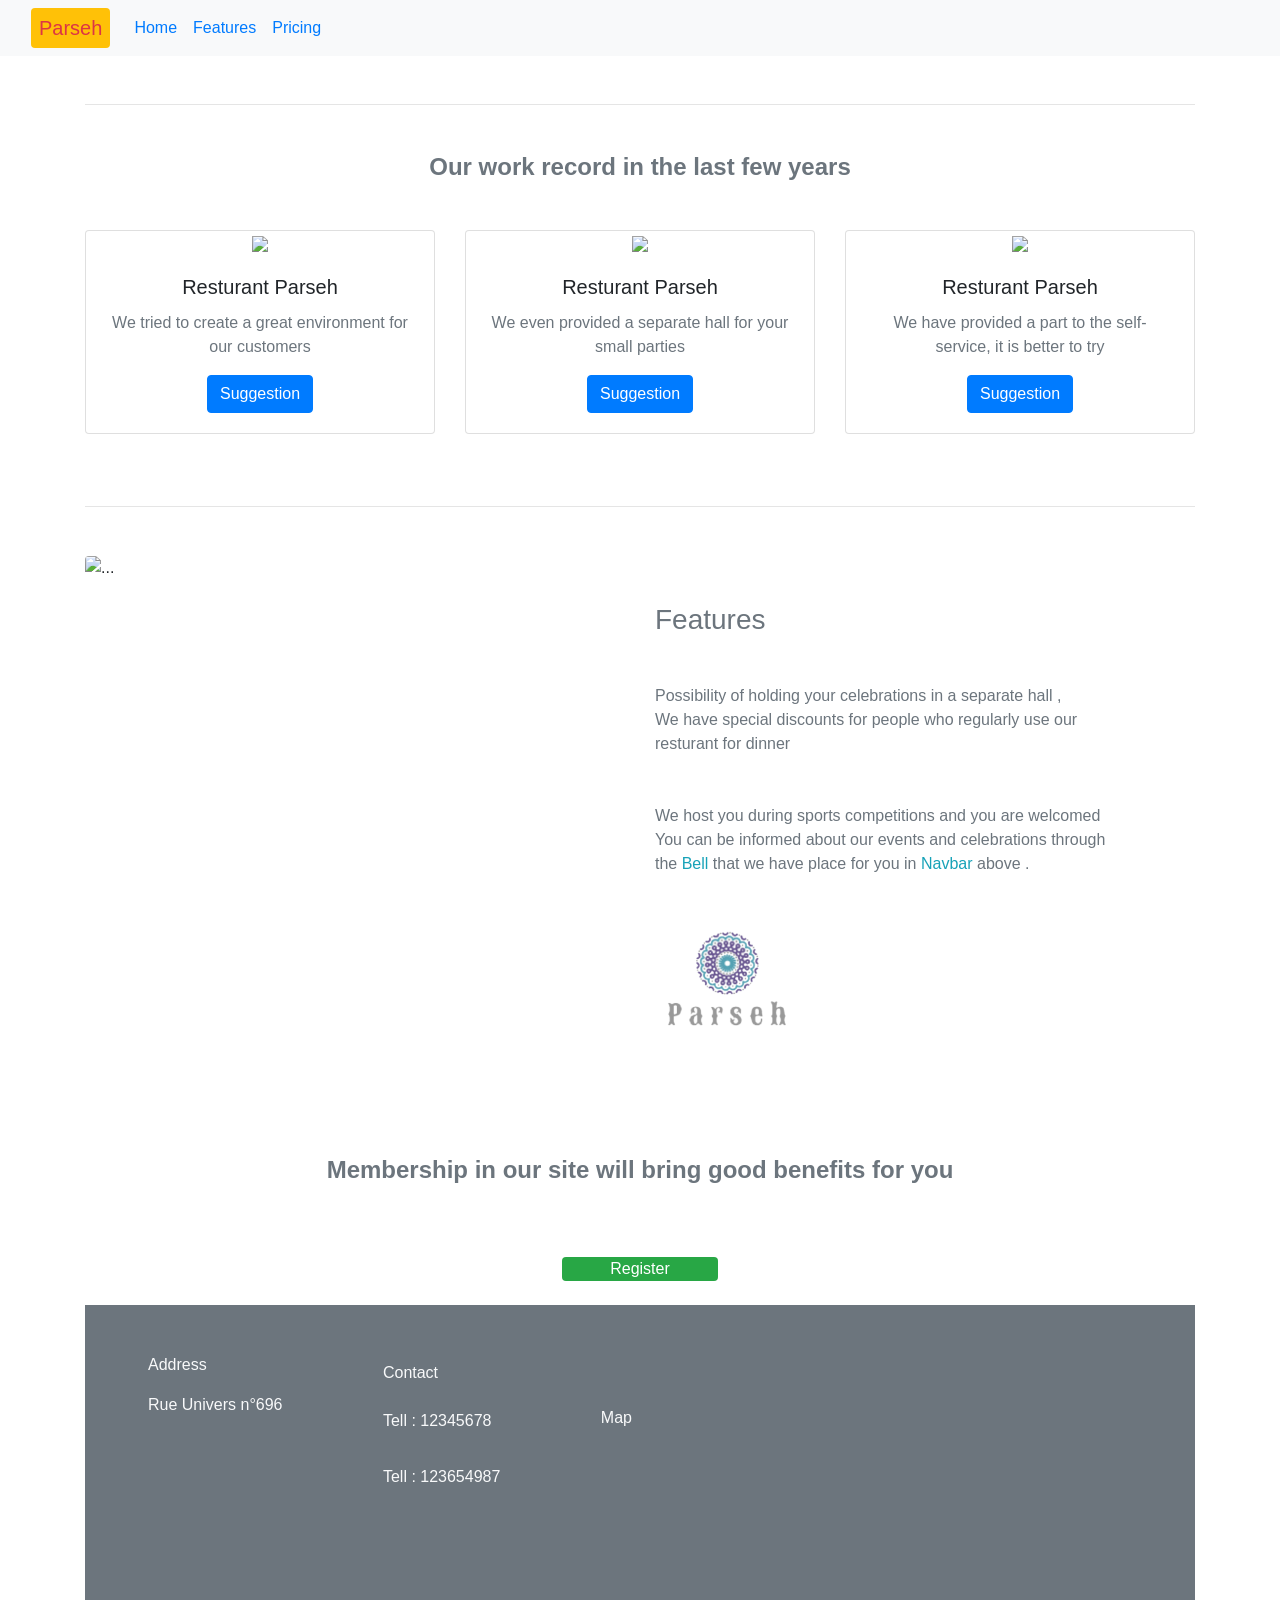
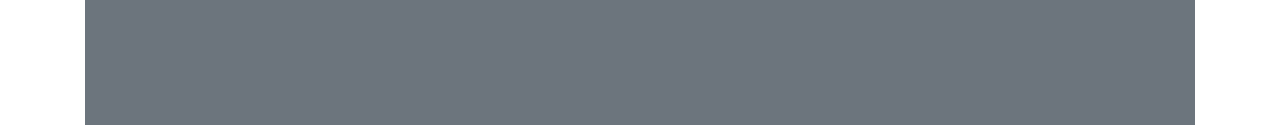
==== HTML/About.html @ a360a49e "Branch footer: created footer and Content" ====
<!doctype html>
<html lang="en">
  <head>
    <title>About</title>
    <!-- Required meta tags -->
    <meta charset="utf-8">
    <meta name="viewport" content="width=device-width, initial-scale=1, shrink-to-fit=no">

    <!-- Bootstrap CSS -->
    <link rel="stylesheet" href="https://stackpath.bootstrapcdn.com/bootstrap/4.3.1/css/bootstrap.min.css" integrity="sha384-ggOyR0iXCbMQv3Xipma34MD+dH/1fQ784/j6cY/iJTQUOhcWr7x9JvoRxT2MZw1T" crossorigin="anonymous">
  </head>
  <body>
      
    <!-- Nav Menu -->
    <nav class="navbar navbar-expand-lg navbar-warning bg-light">
        <div class="container-fluid">
          <a class="navbar-brand bg-warning px-2 rounded text-danger" href="index.html">Parseh</a>
          <button class="navbar-toggler" type="button" data-bs-toggle="collapse" data-bs-target="#navbarNavAltMarkup" aria-controls="navbarNavAltMarkup" aria-expanded="false" aria-label="Toggle navigation">
            <span class="navbar-toggler-icon"></span>
          </button>
          <div class="collapse navbar-collapse" id="navbarNavAltMarkup">
            <div class="navbar-nav">
              <a class="nav-link active" aria-current="page" href="index.html">Home</a>
              <a class="nav-link" href="#features">Features</a>
              <a class="nav-link" href="#">Pricing</a>
            </div>
          </div>
        </div>
      </nav>
 
 
  
    <!--Main layout-->
    <main class="mt-5">
      <div class="container">
        
        <!--Section: Content-->
  
        <hr class="my-5" />
  
        <!--Section: Content-->
        <section class="text-center">
          <h4 class="mb-5 text-muted"><strong>Our work record in the last few years</strong></h4>
  
          <div class="row">
            <div class="col-lg-4 col-md-12 mb-4">
              <div class="card">
                <div class="bg-image hover-overlay ripple" data-mdb-ripple-color="light">
                  <img src="https://images.unsplash.com/photo-1484659619207-9165d119dafe?crop=entropy&cs=tinysrgb&fm=jpg&ixlib=rb-1.2.1&q=80&raw_url=true&ixid=MnwxMjA3fDB8MHxwaG90by1wYWdlfHx8fGVufDB8fHx8&auto=format&fit=crop&w=1170" class="img-fluid" />
                  <a href="#!">
                    <div class="mask" style="background-color: rgba(251, 251, 251, 0.15);"></div>
                  </a>
                </div>
                <div class="card-body">
                  <h5 class="card-title">Resturant Parseh</h5>
                  <p class="card-text text-muted">
                    We tried to create a great environment for our customers
                  </p>
                  <a href="#!" class="btn btn-primary">Suggestion</a>
                </div>
              </div>
            </div>
  
            <div class="col-lg-4 col-md-6 mb-4">
              <div class="card">
                <div class="bg-image hover-overlay ripple" data-mdb-ripple-color="light">
                  <img src="https://images.unsplash.com/photo-1517248135467-4c7edcad34c4?ixlib=rb-1.2.1&raw_url=true&q=80&fm=jpg&crop=entropy&cs=tinysrgb&ixid=MnwxMjA3fDB8MHxwaG90by1wYWdlfHx8fGVufDB8fHx8&auto=format&fit=crop&w=1170" class="img-fluid" />
                  <a href="#!">
                    <div class="mask" style="background-color: rgba(251, 251, 251, 0.15);"></div>
                  </a>
                </div>
                <div class="card-body">
                  <h5 class="card-title">Resturant Parseh</h5>
                  <p class="card-text text-muted">
                    We even provided a separate hall for your small parties
                  </p>
                  <a href="#!" class="btn btn-primary">Suggestion</a>
                </div>
              </div>
            </div>
  
            <div class="col-lg-4 col-md-6 mb-4">
              <div class="card">
                <div class="bg-image hover-overlay ripple" data-mdb-ripple-color="light">
                  <img src="https://images.unsplash.com/photo-1414235077428-338989a2e8c0?ixlib=rb-1.2.1&raw_url=true&q=80&fm=jpg&crop=entropy&cs=tinysrgb&ixid=MnwxMjA3fDB8MHxwaG90by1wYWdlfHx8fGVufDB8fHx8&auto=format&fit=crop&w=1170" class="img-fluid" />
                  <a href="#!">
                    <div class="mask" style="background-color: rgba(251, 251, 251, 0.15);"></div>
                  </a>
                </div>
                <div class="card-body">
                  <h5 class="card-title">Resturant Parseh</h5>
                  <p class="card-text text-muted">
                    We have provided a part to the self-service,
                    it is better to try
                  </p>
                  <a href="#!" class="btn btn-primary">Suggestion</a>
                </div>
              </div>
            </div>
          </div>
        </section>
        <!--Section: Content-->
  
        <hr class="my-5" />
  
      <!--Section: Content-->
          
      </div>
    </main>
    <!-- section Features -->
    <div class="container  rounded" id="features">
      <div class="row">
        <div class="col-6">
          <div class="img-container">
            <img class=" w-75  rounded" src="https://images.unsplash.com/photo-1559941003-4f656f95b734?crop=entropy&cs=tinysrgb&fm=jpg&ixlib=rb-1.2.1&q=80&raw_url=true&ixid=MnwxMjA3fDB8MHxwaG90by1wYWdlfHx8fGVufDB8fHx8&auto=format&fit=crop&w=730" alt="...">
          </div>
          
        </div>
        <div class="col-6">
          <div class="text-container my-5">
            <h3 class=" text-secondary text-start ">Features</h3>
            <p class="text-start text-muted my-5">Possibility of holding your celebrations in a separate hall , <br>
            We have special discounts for people who regularly use our <br> resturant for dinner</p>
            <p class="text-muted">We host you during sports competitions and you are welcomed <br>
            You can be informed about our events and celebrations through <br>
             the <span class="text-info ">Bell</span> that we have place for you in <span class="text-info">Navbar</span> above .</p>

             <img class="w-25 " src="../logo/logo-parseh.png" alt="logo-parseh">
        </div>
      </div>

    </div>
    <!--Main layout-->
    <h4 class="mb-5 my-5 text-center text-muted "><strong>Membership in our site will bring good benefits for you</strong></h4>
    <div class="container d-flex">
       <a class="btn-success px-5 my-4 mx-auto rounded align" href="register.html">Register</a>
    </div>
  
    <!--Footer-->
    <footer class="bg-secondary text-lg-start">
      <div class="container">
            
   

<!-- Address -->
      <li class="d-inline-block p-5 text-sm-start text-light">
    <p>Address</p>
    <ul class="list-unstyled ">
      <li>
        <p>Rue Univers n°696</p>
      </li>
      <li>
        <p> &nbsp;</p>
      </li>
      <li>
        <p> &nbsp;</p>
      </li>
      <li>
        <p>&nbsp;</p>
      </li>
      <li>
        <p>&nbsp;</p>
      </li>
      <li>
        <p>&nbsp;</p>
      </li>
      <li>
        <p>&nbsp;</p>
      </li>
    </ul> 
  </li>
<!-- Contacts -->
  <li class="d-inline-block p-5 text-sm-start text-light">
    <p>Contact</p>
    <ul class="list-unstyled">
      <li class="py-2">
        <p>Tell : 12345678</p>
      </li>
      <li class="py-2">
        <p>Tell : 123654987</p>
      </li>
      <li>
        <p>&nbsp;</p>
      </li>
      <li>
        <p>&nbsp;</p>
      </li>
      <li>
        <p>&nbsp;</p>
      </li>
      <li>
        <p>&nbsp;</p>
      </li>
    </ul>
  </li>
<!-- Map -->

  <li class="d-inline-block p-5 text-light text-start">
    <p>Map</p>
    <ul class="list-unstyled">
      <li class="py-1 d-inline-block p-1 text-light">
        
          <!--Google map-->
      <div id="map-container-google-3" class="z-depth-1-half map-container-3 d-inline-block">
      <iframe  src="https://www.google.com/maps/embed?pb=!1m18!1m12!1m3!1d20157.532935539723!2d4.367939099999999!3d50.8368758!2m3!1f0!2f0!3f0!3m2!1i1024!2i768!4f13.1!4m3!3e6!4m0!4m0!5e0!3m2!1snl!2sbe!4v1652882375316!5m2!1snl!2sbe" max-width="400" height="200" style="border:0;" allowfullscreen="" loading="lazy" referrerpolicy="no-referrer-when-downgrade"></iframe>
      </div>
      
    </li>
    </ul>
  </div>
   

  
     
</footer>
  <!--Footer-->
 
      

  <!-- Optional JavaScript -->
    <!-- jQuery first, then Popper.js, then Bootstrap JS -->
  <script src="https://code.jquery.com/jquery-3.3.1.slim.min.js" integrity="sha384-q8i/X+965DzO0rT7abK41JStQIAqVgRVzpbzo5smXKp4YfRvH+8abtTE1Pi6jizo" crossorigin="anonymous"></script>
  <script src="https://cdnjs.cloudflare.com/ajax/libs/popper.js/1.14.7/umd/popper.min.js" integrity="sha384-UO2eT0CpHqdSJQ6hJty5KVphtPhzWj9WO1clHTMGa3JDZwrnQq4sF86dIHNDz0W1" crossorigin="anonymous"></script>
  <script src="https://stackpath.bootstrapcdn.com/bootstrap/4.3.1/js/bootstrap.min.js" integrity="sha384-JjSmVgyd0p3pXB1rRibZUAYoIIy6OrQ6VrjIEaFf/nJGzIxFDsf4x0xIM+B07jRM" crossorigin="anonymous"></script>
</body>
</html>
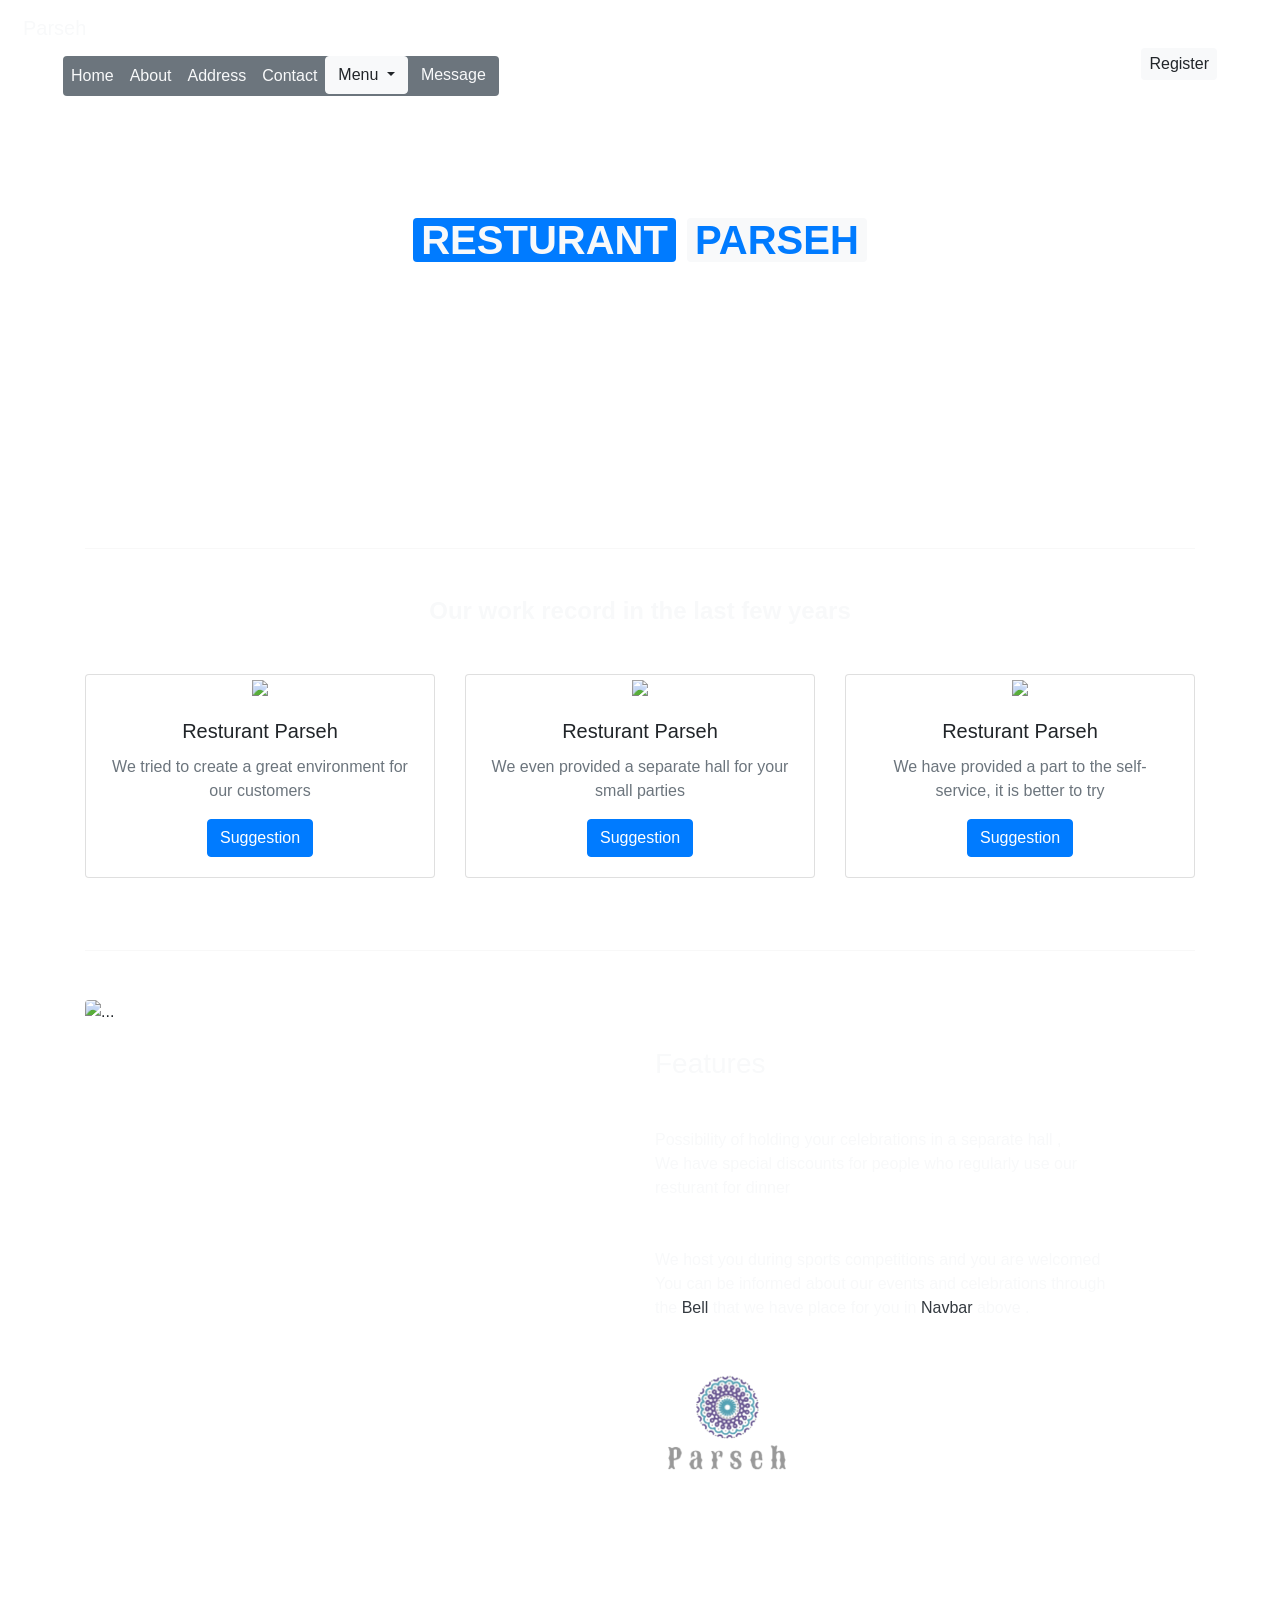
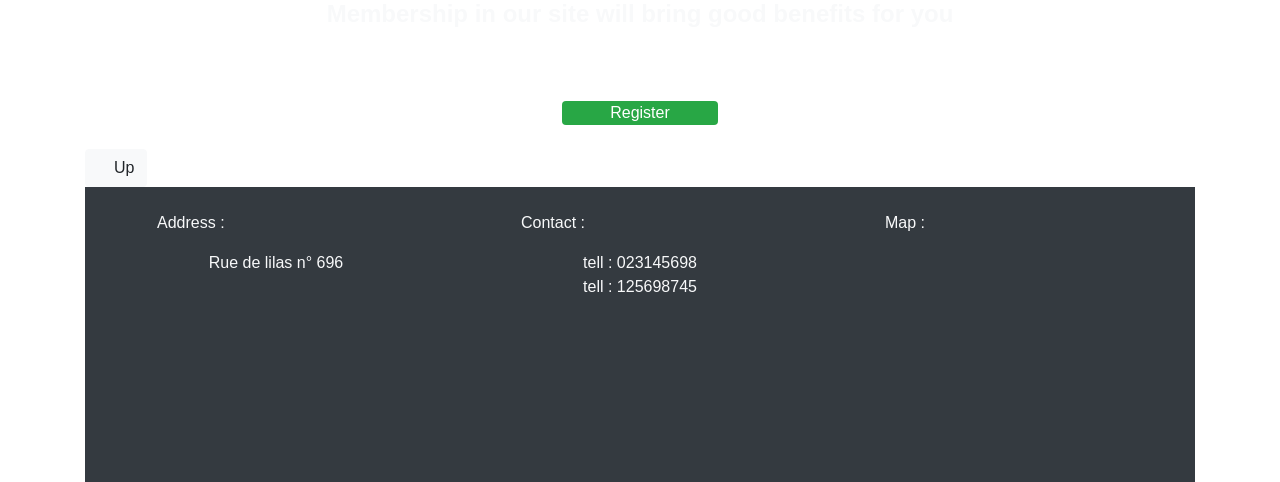
==== commit 326570e4: "i modified all file" ====
--- a/HTML/About.html
+++ b/HTML/About.html
@@ -5,29 +5,97 @@
     <!-- Required meta tags -->
     <meta charset="utf-8">
     <meta name="viewport" content="width=device-width, initial-scale=1, shrink-to-fit=no">
-
+    <!-- Bootstrap CDN -->
+    <link href="https://cdn.jsdelivr.net/npm/bootstrap@5.0.2/dist/css/bootstrap.min.css" rel="stylesheet" integrity="sha384-EVSTQN3/azprG1Anm3QDgpJLIm9Nao0Yz1ztcQTwFspd3yD65VohhpuuCOmLASjC" crossorigin="anonymous">
+<script src="https://cdn.jsdelivr.net/npm/bootstrap@5.0.2/dist/js/bootstrap.bundle.min.js" integrity="sha384-MrcW6ZMFYlzcLA8Nl+NtUVF0sA7MsXsP1UyJoMp4YLEuNSfAP+JcXn/tWtIaxVXM" crossorigin="anonymous"></script>
     <!-- Bootstrap CSS -->
     <link rel="stylesheet" href="https://stackpath.bootstrapcdn.com/bootstrap/4.3.1/css/bootstrap.min.css" integrity="sha384-ggOyR0iXCbMQv3Xipma34MD+dH/1fQ784/j6cY/iJTQUOhcWr7x9JvoRxT2MZw1T" crossorigin="anonymous">
+    <!-- Css -->
+    <link rel="stylesheet" href="../CSS/style.css">
   </head>
-  <body>
+<body>
+   <!--         NavBar       -->
+  <nav class=" navbar-expand-lg navbar-light " id="up">
+    <div class="container-fluid ">
+      <a class="navbar-brand m-2 text-light" href="#">Parseh</a>
+      <button class="navbar-toggler border-light" type="button" data-bs-toggle="collapse" data-bs-target="#navbarSupportedContent" aria-controls="navbarSupportedContent" aria-expanded="false" aria-label="Toggle navigation">
+        <span class="navbar-toggler-icon"></span>
+      </button>
+      <a href="../HTML/register.html" class="btn-light px-2 py-1 rounded float-right m-5">Register</a>
+
+      <div class="collapse navbar-collapse " id="navbarSupportedContent">
+        
+        <ul class="navbar-nav me-auto mb-2 mb-lg-0 mx-5 bg-secondary rounded">
+          <li class="nav-item">
+            <a class="nav-link active text-light" aria-current="page" href="../HTML/index.html">Home</a>
+          </li>
+          <li class="nav-item">
+            <a class="nav-link text-light" href="About.html" target="">About</a>
+          </li>
+          <li class="nav-item">
+            <a class="nav-link text-light" href="#footer" tabindex="-1" aria-disabled="true">Address</a>
+          </li>
+          <li class="nav-item">
+            <a class="nav-link text-light" href="#footer" tabindex="-1" aria-disabled="true">Contact</a>
+          </li>
+         
+            <div class="dropdown">
+              <button class="btn btn-light dropdown-toggle" type="button" id="dropdownMenuButton1" data-bs-toggle="dropdown" aria-expanded="false">
+                Menu
+              </button>
+              <ul class="dropdown-menu" aria-labelledby="dropdownMenuButton1 ">
+                <li class=""><a class="dropdown-item " href="Appetizer.html" target="">Appetizers</a></li>
+                <li class=""><a class="dropdown-item " href="Barbecue.html">Barbecue</a></li>
+                <li class=""><a class="dropdown-item " href="Desserts.html" target="">Desserts</a></li>
+                <li class=""><a class="dropdown-item " href="seafood.html" target="">Seafood</a></li>
+              </ul>
+            </div>
+
+          </li>
+          <li class="nav-item">
+            <button type="button" class="btn text-light" data-bs-toggle="modal" data-bs-target="#exampleModal" data-bs-whatever="@mdo">Message</button>
+
+            <div class="modal fade" id="exampleModal" tabindex="-1" aria-labelledby="exampleModalLabel" aria-hidden="true">
+              <div class="modal-dialog">
+                <div class="modal-content">
+                  <div class="modal-header">
+                    <h5 class="modal-title" id="exampleModalLabel">New message</h5>
+                    <button type="button" class="btn-close" data-bs-dismiss="modal" aria-label="Close"></button>
+                  </div>
+                  <div class="modal-body">
+                    <form>
+                      <div class="mb-3">
+                        <label for="recipient-name" class="col-form-label">Name:</label>
+                        <input type="text" class="form-control" id="recipient-name">
+                      </div>
+                      <div class="mb-3">
+                        <label for="recipient-name" class="col-form-label">Email:</label>
+                        <input type="text" class="form-control" id="recipient-name">
+                      </div>
+                      <div class="mb-3">
+                        <label for="message-text" class="col-form-label">Message:</label>
+                        <textarea class="form-control" id="message-text"></textarea>
+                      </div>
+                    </form>
+                  </div>
+                  <div class="modal-footer">
+                    <button type="button" class="btn btn-secondary" data-bs-dismiss="modal">Close</button>
+                    <button type="button" class="btn btn-primary">Send message</button>
+                  </div>
+                </div>
+              </div>
+            </div>
+          </li>
+
+        </ul>
       
-    <!-- Nav Menu -->
-    <nav class="navbar navbar-expand-lg navbar-warning bg-light">
-        <div class="container-fluid">
-          <a class="navbar-brand bg-warning px-2 rounded text-danger" href="index.html">Parseh</a>
-          <button class="navbar-toggler" type="button" data-bs-toggle="collapse" data-bs-target="#navbarNavAltMarkup" aria-controls="navbarNavAltMarkup" aria-expanded="false" aria-label="Toggle navigation">
-            <span class="navbar-toggler-icon"></span>
-          </button>
-          <div class="collapse navbar-collapse" id="navbarNavAltMarkup">
-            <div class="navbar-nav">
-              <a class="nav-link active" aria-current="page" href="index.html">Home</a>
-              <a class="nav-link" href="#features">Features</a>
-              <a class="nav-link" href="#">Pricing</a>
-            </div>
-          </div>
-        </div>
-      </nav>
- 
+      </div>
+      <div class=" py-4 ">
+        <h1 class="text-center text-light shadow-effects text-uppercase fs-1 fw-bolder py-5 my-5 "><span class="bg-primary px-2 rounded"><strong>Resturant</strong></span> <span class="bg-light px-2 rounded text-primary">Parseh</span> </h1>
+      </div>
+    </div>
+  </nav>
+
  
   
     <!--Main layout-->
@@ -40,13 +108,13 @@
   
         <!--Section: Content-->
         <section class="text-center">
-          <h4 class="mb-5 text-muted"><strong>Our work record in the last few years</strong></h4>
+          <h4 class="mb-5 text-light"><strong>Our work record in the last few years</strong></h4>
   
           <div class="row">
             <div class="col-lg-4 col-md-12 mb-4">
               <div class="card">
                 <div class="bg-image hover-overlay ripple" data-mdb-ripple-color="light">
-                  <img src="https://images.unsplash.com/photo-1484659619207-9165d119dafe?crop=entropy&cs=tinysrgb&fm=jpg&ixlib=rb-1.2.1&q=80&raw_url=true&ixid=MnwxMjA3fDB8MHxwaG90by1wYWdlfHx8fGVufDB8fHx8&auto=format&fit=crop&w=1170" class="img-fluid" />
+                  <img src="https://images.unsplash.com/photo-1484659619207-9165d119dafe?crop=entropy&cs=tinysrgb&fm=jpg&ixlib=rb-1.2.1&q=80&raw_url=true&ixid=MnwxMjA3fDB8MHxwaG90by1wYWdlfHx8fGVufDB8fHx8&auto=format&fit=crop&w=1170" class="img-fluid" loading="lazy"  />
                   <a href="#!">
                     <div class="mask" style="background-color: rgba(251, 251, 251, 0.15);"></div>
                   </a>
@@ -64,7 +132,7 @@
             <div class="col-lg-4 col-md-6 mb-4">
               <div class="card">
                 <div class="bg-image hover-overlay ripple" data-mdb-ripple-color="light">
-                  <img src="https://images.unsplash.com/photo-1517248135467-4c7edcad34c4?ixlib=rb-1.2.1&raw_url=true&q=80&fm=jpg&crop=entropy&cs=tinysrgb&ixid=MnwxMjA3fDB8MHxwaG90by1wYWdlfHx8fGVufDB8fHx8&auto=format&fit=crop&w=1170" class="img-fluid" />
+                  <img src="https://images.unsplash.com/photo-1517248135467-4c7edcad34c4?ixlib=rb-1.2.1&raw_url=true&q=80&fm=jpg&crop=entropy&cs=tinysrgb&ixid=MnwxMjA3fDB8MHxwaG90by1wYWdlfHx8fGVufDB8fHx8&auto=format&fit=crop&w=1170" class="img-fluid" loading="lazy"  />
                   <a href="#!">
                     <div class="mask" style="background-color: rgba(251, 251, 251, 0.15);"></div>
                   </a>
@@ -82,7 +150,7 @@
             <div class="col-lg-4 col-md-6 mb-4">
               <div class="card">
                 <div class="bg-image hover-overlay ripple" data-mdb-ripple-color="light">
-                  <img src="https://images.unsplash.com/photo-1414235077428-338989a2e8c0?ixlib=rb-1.2.1&raw_url=true&q=80&fm=jpg&crop=entropy&cs=tinysrgb&ixid=MnwxMjA3fDB8MHxwaG90by1wYWdlfHx8fGVufDB8fHx8&auto=format&fit=crop&w=1170" class="img-fluid" />
+                  <img src="https://images.unsplash.com/photo-1414235077428-338989a2e8c0?ixlib=rb-1.2.1&raw_url=true&q=80&fm=jpg&crop=entropy&cs=tinysrgb&ixid=MnwxMjA3fDB8MHxwaG90by1wYWdlfHx8fGVufDB8fHx8&auto=format&fit=crop&w=1170" class="img-fluid" loading="lazy"  />
                   <a href="#!">
                     <div class="mask" style="background-color: rgba(251, 251, 251, 0.15);"></div>
                   </a>
@@ -112,108 +180,72 @@
       <div class="row">
         <div class="col-6">
           <div class="img-container">
-            <img class=" w-75  rounded" src="https://images.unsplash.com/photo-1559941003-4f656f95b734?crop=entropy&cs=tinysrgb&fm=jpg&ixlib=rb-1.2.1&q=80&raw_url=true&ixid=MnwxMjA3fDB8MHxwaG90by1wYWdlfHx8fGVufDB8fHx8&auto=format&fit=crop&w=730" alt="...">
+            <img class=" w-75  rounded" src="https://images.unsplash.com/photo-1559941003-4f656f95b734?crop=entropy&cs=tinysrgb&fm=jpg&ixlib=rb-1.2.1&q=80&raw_url=true&ixid=MnwxMjA3fDB8MHxwaG90by1wYWdlfHx8fGVufDB8fHx8&auto=format&fit=crop&w=730" alt="..." loading="lazy" >
           </div>
           
         </div>
         <div class="col-6">
           <div class="text-container my-5">
-            <h3 class=" text-secondary text-start ">Features</h3>
-            <p class="text-start text-muted my-5">Possibility of holding your celebrations in a separate hall , <br>
+            <h3 class=" text-light text-start ">Features</h3>
+            <p class="text-start text-light my-5">Possibility of holding your celebrations in a separate hall , <br>
             We have special discounts for people who regularly use our <br> resturant for dinner</p>
-            <p class="text-muted">We host you during sports competitions and you are welcomed <br>
+            <p class="text-light">We host you during sports competitions and you are welcomed <br>
             You can be informed about our events and celebrations through <br>
-             the <span class="text-info ">Bell</span> that we have place for you in <span class="text-info">Navbar</span> above .</p>
-
-             <img class="w-25 " src="../logo/logo-parseh.png" alt="logo-parseh">
+             the <span class="text-dark ">Bell</span> that we have place for you in <span class="text-dark">Navbar</span> above .</p>
+
+             <img class="w-25" src="../logo/logo-parseh.png" alt="logo-parseh">
         </div>
       </div>
 
     </div>
     <!--Main layout-->
-    <h4 class="mb-5 my-5 text-center text-muted "><strong>Membership in our site will bring good benefits for you</strong></h4>
+    <h4 class="mb-5 my-5 text-center text-light  "><strong>Membership in our site will bring good benefits for you</strong></h4>
     <div class="container d-flex">
        <a class="btn-success px-5 my-4 mx-auto rounded align" href="register.html">Register</a>
     </div>
   
     <!--Footer-->
-    <footer class="bg-secondary text-lg-start">
-      <div class="container">
-            
+
+    <a href="#up" class="btn btn-light"><img style="width: 18px;" class="mx-2" src="https://img.icons8.com/external-kmg-design-flat-kmg-design/344/external-up-arrow-kmg-design-flat-kmg-design.png" alt="">Up</a>
+  
+  <!--      Footer     -->
+  <footer class="bg-dark text-center text-lg-start p-4" id="footer">
    
-
-<!-- Address -->
-      <li class="d-inline-block p-5 text-sm-start text-light">
-    <p>Address</p>
-    <ul class="list-unstyled ">
-      <li>
-        <p>Rue Univers n°696</p>
-      </li>
-      <li>
-        <p> &nbsp;</p>
-      </li>
-      <li>
-        <p> &nbsp;</p>
-      </li>
-      <li>
-        <p>&nbsp;</p>
-      </li>
-      <li>
-        <p>&nbsp;</p>
-      </li>
-      <li>
-        <p>&nbsp;</p>
-      </li>
-      <li>
-        <p>&nbsp;</p>
-      </li>
-    </ul> 
-  </li>
-<!-- Contacts -->
-  <li class="d-inline-block p-5 text-sm-start text-light">
-    <p>Contact</p>
-    <ul class="list-unstyled">
-      <li class="py-2">
-        <p>Tell : 12345678</p>
-      </li>
-      <li class="py-2">
-        <p>Tell : 123654987</p>
-      </li>
-      <li>
-        <p>&nbsp;</p>
-      </li>
-      <li>
-        <p>&nbsp;</p>
-      </li>
-      <li>
-        <p>&nbsp;</p>
-      </li>
-      <li>
-        <p>&nbsp;</p>
-      </li>
-    </ul>
-  </li>
-<!-- Map -->
-
-  <li class="d-inline-block p-5 text-light text-start">
-    <p>Map</p>
-    <ul class="list-unstyled">
-      <li class="py-1 d-inline-block p-1 text-light">
-        
-          <!--Google map-->
-      <div id="map-container-google-3" class="z-depth-1-half map-container-3 d-inline-block">
-      <iframe  src="https://www.google.com/maps/embed?pb=!1m18!1m12!1m3!1d20157.532935539723!2d4.367939099999999!3d50.8368758!2m3!1f0!2f0!3f0!3m2!1i1024!2i768!4f13.1!4m3!3e6!4m0!4m0!5e0!3m2!1snl!2sbe!4v1652882375316!5m2!1snl!2sbe" max-width="400" height="200" style="border:0;" allowfullscreen="" loading="lazy" referrerpolicy="no-referrer-when-downgrade"></iframe>
-      </div>
+      <!-- Map -->
+      <div class="row">
+        <div class="col-sm-12 col-md-6 col-lg-4">
+            <div class="container-address ">
+              <p class="text-light text-start mx-5">Address :</p>
+              <ul class="text-light list-unstyled">
+                <li class="">Rue de lilas n° 696</li>
+                <li></li>
+                <li></li>
+              </ul>
+            </div>
+        </div>
+        <div class="col-sm-12 col-md-6 col-lg-4">
+            <div class="container-contact ">
+              <p class="text-light text-start mx-5">Contact :</p>
+              <ul class="list-unstyled text-light">
+                <li>tell : 023145698</li>
+                <li>tell : 125698745</li>
+                <li></li>
+              </ul>
+            </div>
+        </div>
+        <div class="col-sm-12 col-md-6 col-lg-4">
+              <div class="container-map ">
+                <p class="text-light text-start mx-5">Map :</p>
+                <iframe class=""  src="https://www.google.com/maps/embed?pb=!1m18!1m12!1m3!1d20157.532935539723!2d4.367939099999999!3d50.8368758!2m3!1f0!2f0!3f0!3m2!1i1024!2i768!4f13.1!4m3!3e6!4m0!4m0!5e0!3m2!1snl!2sbe!4v1652882375316!5m2!1snl!2sbe" max-width="400" height="200" style="border:0;" allowfullscreen="" loading="lazy" referrerpolicy="no-referrer-when-downgrade"></iframe>
+              </div>
+        </div>
+      </div>
+     
       
-    </li>
-    </ul>
-  </div>
+     
    
-
-  
-     
-</footer>
-  <!--Footer-->
+  </footer>
+  <!-- End Footer -->
  
       
 
--- a/CSS/style.css
+++ b/CSS/style.css
@@ -0,0 +1,17 @@
+
+body{
+    background-image: url(https://images.unsplash.com/photo-1569982175971-d92b01cf8694?crop=entropy&cs=tinysrgb&fm=jpg&ixlib=rb-1.2.1&q=80&raw_url=true&ixid=MnwxMjA3fDB8MHxwaG90by1wYWdlfHx8fGVufDB8fHx8&auto=format&fit=crop&w=735);
+    background-repeat: no-repeat;
+    background-position: center;
+    background-size: cover;
+}
+
+.container-fluid{
+    max-width: 100%;
+    height: 500px;
+    background-image: url(https://images.unsplash.com/photo-1458314363241-486d4ad8b58a?ixlib=rb-1.2.1&raw_url=true&q=80&fm=jpg&crop=entropy&cs=tinysrgb&ixid=MnwxMjA3fDB8MHxwaG90by1wYWdlfHx8fGVufDB8fHx8&auto=format&fit=crop&w=1188);
+    background-repeat: no-repeat;
+    background-size: cover;
+    background-position: center;
+}
+
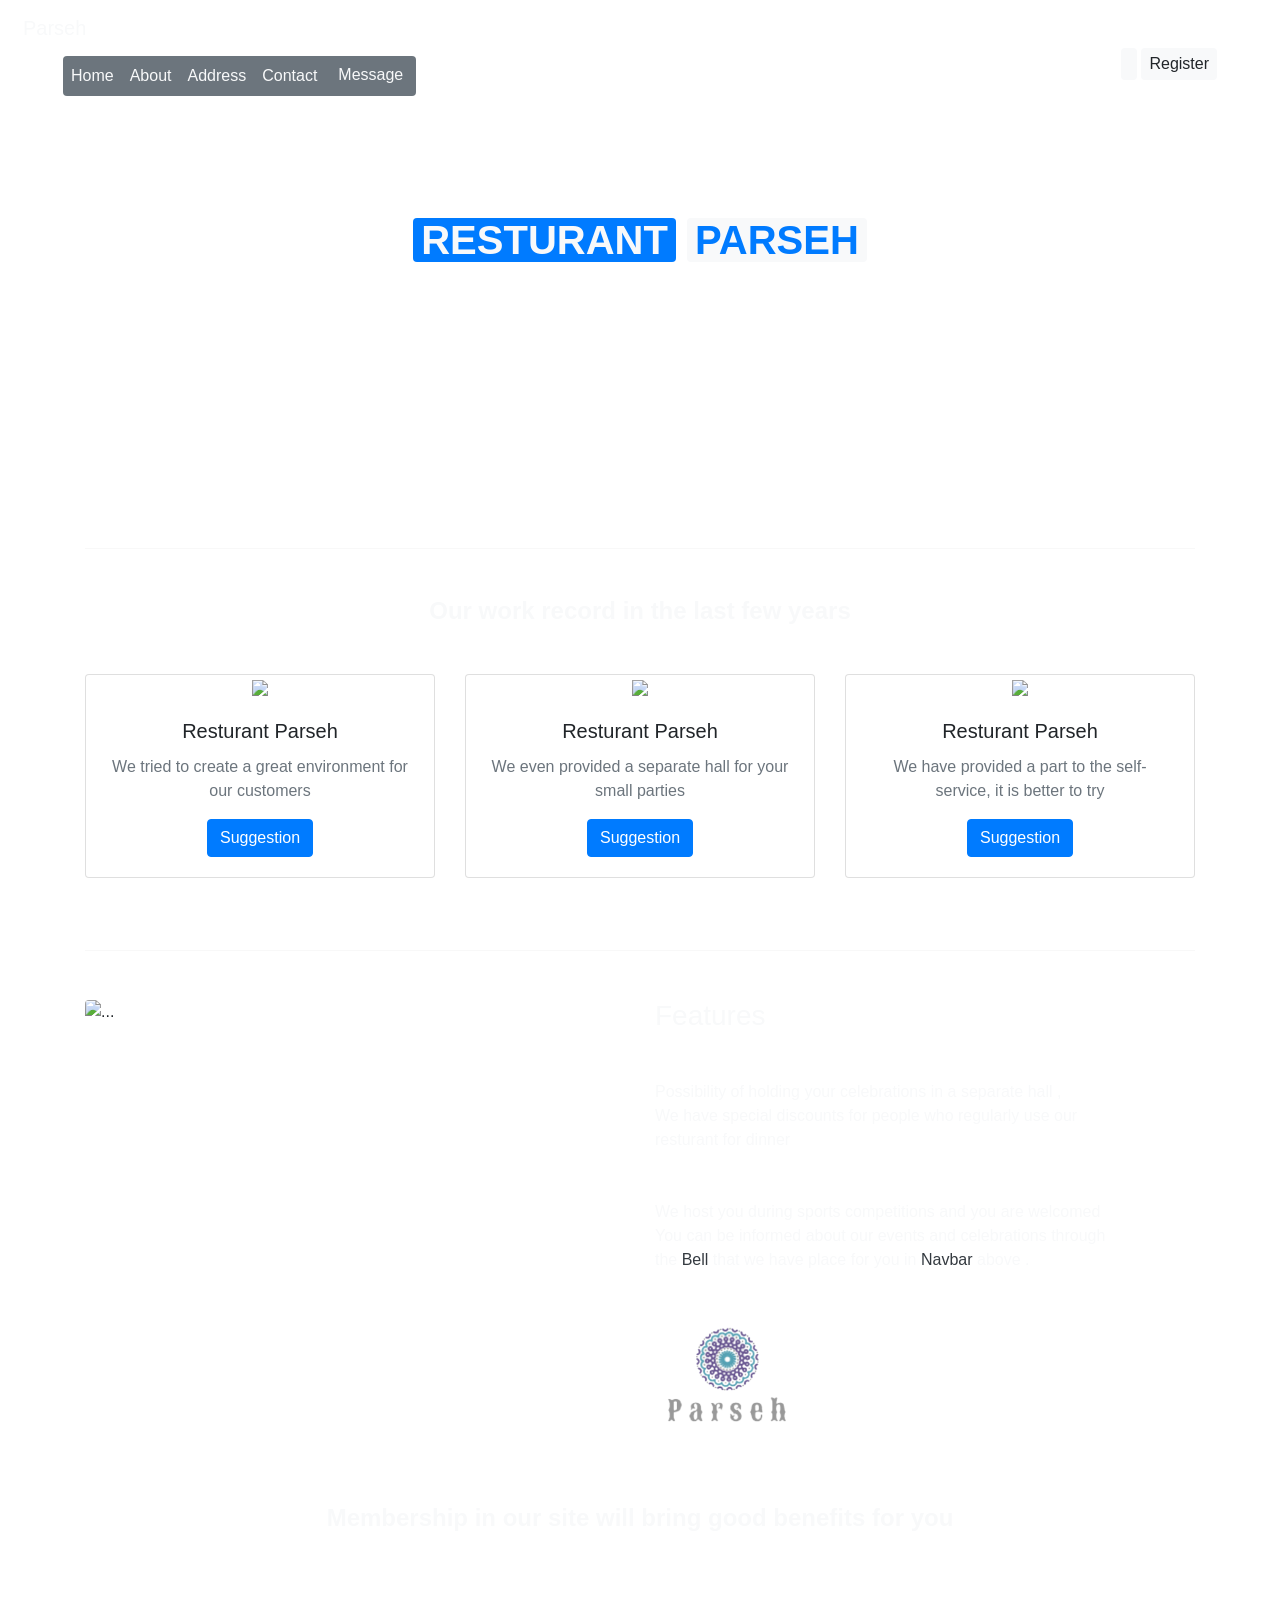
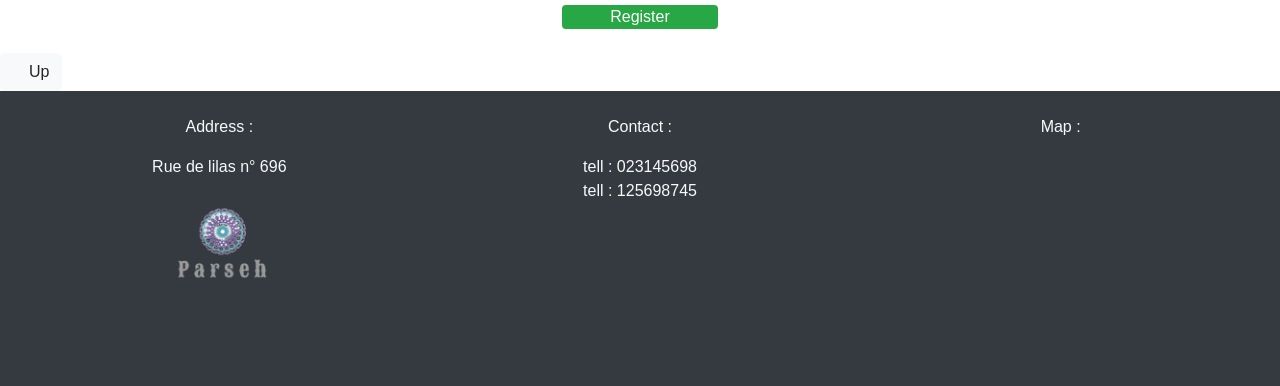
==== commit 4f1e2afa: "cart was added to all pages" ====
--- a/HTML/About.html
+++ b/HTML/About.html
@@ -21,7 +21,8 @@
       <button class="navbar-toggler border-light" type="button" data-bs-toggle="collapse" data-bs-target="#navbarSupportedContent" aria-controls="navbarSupportedContent" aria-expanded="false" aria-label="Toggle navigation">
         <span class="navbar-toggler-icon"></span>
       </button>
-      <a href="../HTML/register.html" class="btn-light px-2 py-1 rounded float-right m-5">Register</a>
+      <a href="../HTML/register.html" class="btn-light px-2 py-1 rounded float-right me-5 mt-5">Register</a> 
+      <a href="../HTML/register.html" class="btn-light px-2 py-1 rounded float-right me-1 mt-5"><img style="width:22px ;" src="https://cdn-icons-png.flaticon.com/512/4290/4290854.png" alt=""></a>
 
       <div class="collapse navbar-collapse " id="navbarSupportedContent">
         
@@ -39,7 +40,7 @@
             <a class="nav-link text-light" href="#footer" tabindex="-1" aria-disabled="true">Contact</a>
           </li>
          
-            <div class="dropdown">
+            <!-- <div class="dropdown">
               <button class="btn btn-light dropdown-toggle" type="button" id="dropdownMenuButton1" data-bs-toggle="dropdown" aria-expanded="false">
                 Menu
               </button>
@@ -49,7 +50,7 @@
                 <li class=""><a class="dropdown-item " href="Desserts.html" target="">Desserts</a></li>
                 <li class=""><a class="dropdown-item " href="seafood.html" target="">Seafood</a></li>
               </ul>
-            </div>
+            </div> -->
 
           </li>
           <li class="nav-item">
@@ -185,7 +186,6 @@
           
         </div>
         <div class="col-6">
-          <div class="text-container my-5">
             <h3 class=" text-light text-start ">Features</h3>
             <p class="text-start text-light my-5">Possibility of holding your celebrations in a separate hall , <br>
             We have special discounts for people who regularly use our <br> resturant for dinner</p>
@@ -199,60 +199,59 @@
 
     </div>
     <!--Main layout-->
-    <h4 class="mb-5 my-5 text-center text-light  "><strong>Membership in our site will bring good benefits for you</strong></h4>
-    <div class="container d-flex">
-       <a class="btn-success px-5 my-4 mx-auto rounded align" href="register.html">Register</a>
-    </div>
+        <h4 class="mb-5 my-5 text-center text-light  "><strong>Membership in our site will bring good benefits for you</strong></h4>
+        <div class="container d-flex">
+          <a class="btn-success px-5 my-4 mx-auto rounded align" href="register.html">Register</a>
+        </div>
   
     <!--Footer-->
 
     <a href="#up" class="btn btn-light"><img style="width: 18px;" class="mx-2" src="https://img.icons8.com/external-kmg-design-flat-kmg-design/344/external-up-arrow-kmg-design-flat-kmg-design.png" alt="">Up</a>
-  
-  <!--      Footer     -->
-  <footer class="bg-dark text-center text-lg-start p-4" id="footer">
-   
-      <!-- Map -->
-      <div class="row">
-        <div class="col-sm-12 col-md-6 col-lg-4">
-            <div class="container-address ">
-              <p class="text-light text-start mx-5">Address :</p>
-              <ul class="text-light list-unstyled">
-                <li class="">Rue de lilas n° 696</li>
-                <li></li>
-                <li></li>
-              </ul>
-            </div>
-        </div>
-        <div class="col-sm-12 col-md-6 col-lg-4">
-            <div class="container-contact ">
-              <p class="text-light text-start mx-5">Contact :</p>
-              <ul class="list-unstyled text-light">
-                <li>tell : 023145698</li>
-                <li>tell : 125698745</li>
-                <li></li>
-              </ul>
-            </div>
-        </div>
-        <div class="col-sm-12 col-md-6 col-lg-4">
-              <div class="container-map ">
-                <p class="text-light text-start mx-5">Map :</p>
-                <iframe class=""  src="https://www.google.com/maps/embed?pb=!1m18!1m12!1m3!1d20157.532935539723!2d4.367939099999999!3d50.8368758!2m3!1f0!2f0!3f0!3m2!1i1024!2i768!4f13.1!4m3!3e6!4m0!4m0!5e0!3m2!1snl!2sbe!4v1652882375316!5m2!1snl!2sbe" max-width="400" height="200" style="border:0;" allowfullscreen="" loading="lazy" referrerpolicy="no-referrer-when-downgrade"></iframe>
-              </div>
-        </div>
-      </div>
+
+    <!--      Footer     -->
+    
+    <footer class="bg-dark text-center  p-4" id="footer">
      
+        <!-- Map -->
+        <div class="row">
+          <div class="col-sm-12 col-md-6 col-lg-4">
+              <div class="container-address ">
+                <ul class="text-light list-unstyled">
+                  <li><p class="text-light">Address :</p></li>
+                  <li class="">Rue de lilas n° 696</li>
+                  <li><img src="../logo/logo-parseh.png" style="width: 100px;" alt=""></li>
+                </ul>
+              </div>
+          </div>
+          <div class="col-sm-12 col-md-6 col-lg-4">
+              <div class="container-contact ">
+                <ul class="list-unstyled text-light">
+                  <li><p class="text-light">Contact :</p></li>
+                  <li>tell : 023145698</li>
+                  <li>tell : 125698745</li>
+                </ul>
+              </div>
+          </div>
+          <div class="col-sm-12 col-md-6 col-lg-4">
+                <div class="container-map ">
+                  <p class="text-light">Map :</p>
+                  <iframe class=""  src="https://www.google.com/maps/embed?pb=!1m18!1m12!1m3!1d20157.532935539723!2d4.367939099999999!3d50.8368758!2m3!1f0!2f0!3f0!3m2!1i1024!2i768!4f13.1!4m3!3e6!4m0!4m0!5e0!3m2!1snl!2sbe!4v1652882375316!5m2!1snl!2sbe" max-width="400" height="200" style="border:0;" allowfullscreen="" loading="lazy" referrerpolicy="no-referrer-when-downgrade"></iframe>
+                </div>
+          </div>
+      </div>
+       
+        
+       
+     
+    </footer>
+    <!-- End Footer -->
+  
       
-     
-   
-  </footer>
-  <!-- End Footer -->
- 
-      
-
-  <!-- Optional JavaScript -->
+
+    <!-- Optional JavaScript -->
     <!-- jQuery first, then Popper.js, then Bootstrap JS -->
   <script src="https://code.jquery.com/jquery-3.3.1.slim.min.js" integrity="sha384-q8i/X+965DzO0rT7abK41JStQIAqVgRVzpbzo5smXKp4YfRvH+8abtTE1Pi6jizo" crossorigin="anonymous"></script>
   <script src="https://cdnjs.cloudflare.com/ajax/libs/popper.js/1.14.7/umd/popper.min.js" integrity="sha384-UO2eT0CpHqdSJQ6hJty5KVphtPhzWj9WO1clHTMGa3JDZwrnQq4sF86dIHNDz0W1" crossorigin="anonymous"></script>
   <script src="https://stackpath.bootstrapcdn.com/bootstrap/4.3.1/js/bootstrap.min.js" integrity="sha384-JjSmVgyd0p3pXB1rRibZUAYoIIy6OrQ6VrjIEaFf/nJGzIxFDsf4x0xIM+B07jRM" crossorigin="anonymous"></script>
-</body>
+  </body>
 </html>
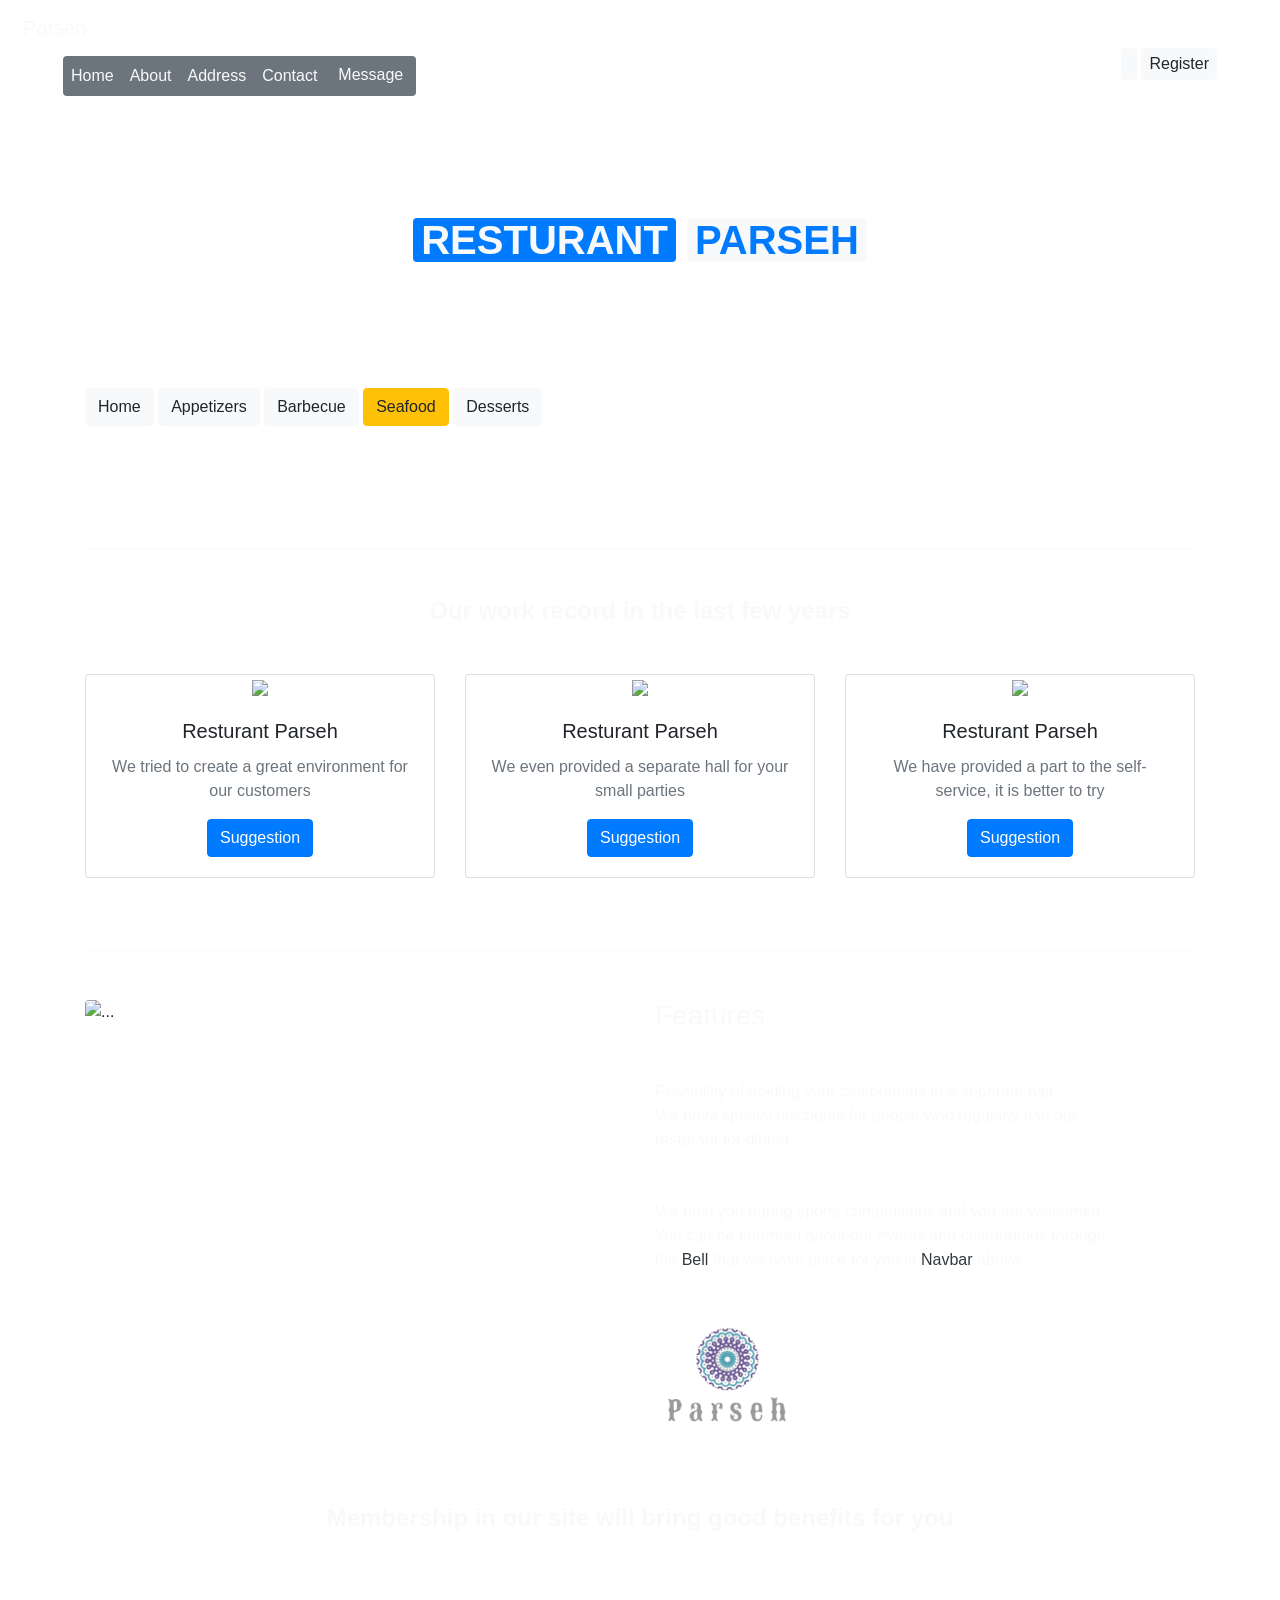
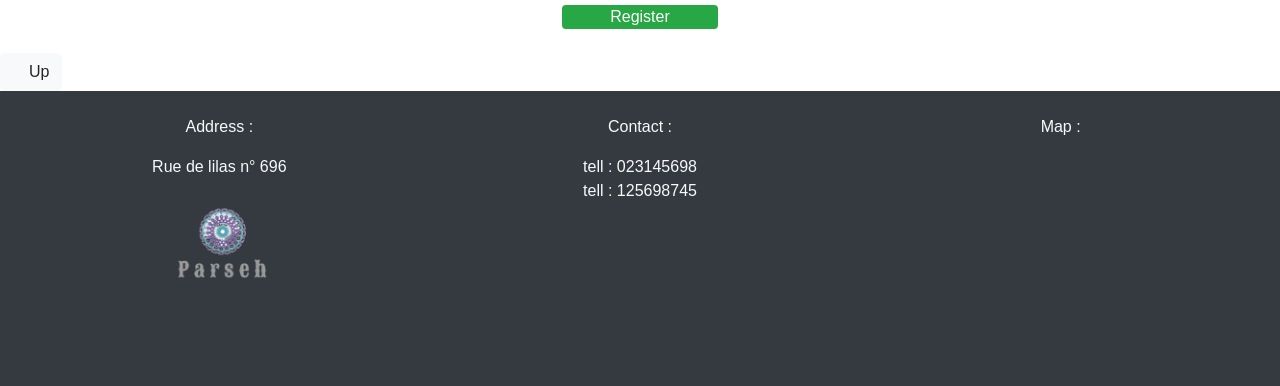
==== commit a607a91b: "created page Cart" ====
--- a/HTML/About.html
+++ b/HTML/About.html
@@ -15,87 +15,98 @@
   </head>
 <body>
    <!--         NavBar       -->
-  <nav class=" navbar-expand-lg navbar-light " id="up">
-    <div class="container-fluid ">
-      <a class="navbar-brand m-2 text-light" href="#">Parseh</a>
-      <button class="navbar-toggler border-light" type="button" data-bs-toggle="collapse" data-bs-target="#navbarSupportedContent" aria-controls="navbarSupportedContent" aria-expanded="false" aria-label="Toggle navigation">
-        <span class="navbar-toggler-icon"></span>
-      </button>
-      <a href="../HTML/register.html" class="btn-light px-2 py-1 rounded float-right me-5 mt-5">Register</a> 
-      <a href="../HTML/register.html" class="btn-light px-2 py-1 rounded float-right me-1 mt-5"><img style="width:22px ;" src="https://cdn-icons-png.flaticon.com/512/4290/4290854.png" alt=""></a>
-
-      <div class="collapse navbar-collapse " id="navbarSupportedContent">
-        
-        <ul class="navbar-nav me-auto mb-2 mb-lg-0 mx-5 bg-secondary rounded">
-          <li class="nav-item">
-            <a class="nav-link active text-light" aria-current="page" href="../HTML/index.html">Home</a>
-          </li>
-          <li class="nav-item">
-            <a class="nav-link text-light" href="About.html" target="">About</a>
-          </li>
-          <li class="nav-item">
-            <a class="nav-link text-light" href="#footer" tabindex="-1" aria-disabled="true">Address</a>
-          </li>
-          <li class="nav-item">
-            <a class="nav-link text-light" href="#footer" tabindex="-1" aria-disabled="true">Contact</a>
-          </li>
+   <nav class=" navbar-expand-lg navbar-light " style="background-image:url(https://images.unsplash.com/photo-1458314363241-486d4ad8b58a?ixlib=rb-1.2.1&raw_url=true&q=80&fm=jpg&crop=entropy&cs=tinysrgb&ixid=MnwxMjA3fDB8MHxwaG90by1wYWdlfHx8fGVufDB8fHx8&auto=format&fit=crop&w=1188) ; max-width: 100%;
+   height: 500px;
+   background-repeat: no-repeat;
+   background-size: cover;
+   background-position: center;" id="up" >
+     <div class="container-fluid ">
+       <a class="navbar-brand m-2 text-light" href="#">Parseh</a>
+       <button class="navbar-toggler border-light" type="button" data-bs-toggle="collapse" data-bs-target="#navbarSupportedContent" aria-controls="navbarSupportedContent" aria-expanded="false" aria-label="Toggle navigation">
+         <span class="navbar-toggler-icon"></span>
+       </button>
+       <a href="../HTML/register.html" class="btn-light px-2 py-1 rounded float-right me-5 mt-5">Register</a> 
+       <a href="../HTML/register.html" class="btn-light px-2 py-1 rounded float-right me-1 mt-5"><img style="width:22px ;" src="https://cdn-icons-png.flaticon.com/512/4290/4290854.png" alt=""></a>
+   
+       <div class="collapse navbar-collapse " id="navbarSupportedContent">
          
-            <!-- <div class="dropdown">
-              <button class="btn btn-light dropdown-toggle" type="button" id="dropdownMenuButton1" data-bs-toggle="dropdown" aria-expanded="false">
-                Menu
-              </button>
-              <ul class="dropdown-menu" aria-labelledby="dropdownMenuButton1 ">
-                <li class=""><a class="dropdown-item " href="Appetizer.html" target="">Appetizers</a></li>
-                <li class=""><a class="dropdown-item " href="Barbecue.html">Barbecue</a></li>
-                <li class=""><a class="dropdown-item " href="Desserts.html" target="">Desserts</a></li>
-                <li class=""><a class="dropdown-item " href="seafood.html" target="">Seafood</a></li>
-              </ul>
-            </div> -->
-
-          </li>
-          <li class="nav-item">
-            <button type="button" class="btn text-light" data-bs-toggle="modal" data-bs-target="#exampleModal" data-bs-whatever="@mdo">Message</button>
-
-            <div class="modal fade" id="exampleModal" tabindex="-1" aria-labelledby="exampleModalLabel" aria-hidden="true">
-              <div class="modal-dialog">
-                <div class="modal-content">
-                  <div class="modal-header">
-                    <h5 class="modal-title" id="exampleModalLabel">New message</h5>
-                    <button type="button" class="btn-close" data-bs-dismiss="modal" aria-label="Close"></button>
-                  </div>
-                  <div class="modal-body">
-                    <form>
-                      <div class="mb-3">
-                        <label for="recipient-name" class="col-form-label">Name:</label>
-                        <input type="text" class="form-control" id="recipient-name">
-                      </div>
-                      <div class="mb-3">
-                        <label for="recipient-name" class="col-form-label">Email:</label>
-                        <input type="text" class="form-control" id="recipient-name">
-                      </div>
-                      <div class="mb-3">
-                        <label for="message-text" class="col-form-label">Message:</label>
-                        <textarea class="form-control" id="message-text"></textarea>
-                      </div>
-                    </form>
-                  </div>
-                  <div class="modal-footer">
-                    <button type="button" class="btn btn-secondary" data-bs-dismiss="modal">Close</button>
-                    <button type="button" class="btn btn-primary">Send message</button>
-                  </div>
-                </div>
-              </div>
-            </div>
-          </li>
-
-        </ul>
-      
-      </div>
-      <div class=" py-4 ">
-        <h1 class="text-center text-light shadow-effects text-uppercase fs-1 fw-bolder py-5 my-5 "><span class="bg-primary px-2 rounded"><strong>Resturant</strong></span> <span class="bg-light px-2 rounded text-primary">Parseh</span> </h1>
-      </div>
-    </div>
-  </nav>
+         <ul class="navbar-nav me-auto mb-2 mb-lg-0 mx-5 bg-secondary rounded">
+           <li class="nav-item">
+             <a class="nav-link active text-light" aria-current="page" href="../HTML/index.html">Home</a>
+           </li>
+           <li class="nav-item">
+             <a class="nav-link text-light" href="About.html" target="">About</a>
+           </li>
+           <li class="nav-item">
+             <a class="nav-link text-light" href="#footer" tabindex="-1" aria-disabled="true">Address</a>
+           </li>
+           <li class="nav-item">
+             <a class="nav-link text-light" href="#footer" tabindex="-1" aria-disabled="true">Contact</a>
+           </li>
+          
+             <!-- <div class="dropdown">
+               <button class="btn btn-light dropdown-toggle" type="button" id="dropdownMenuButton1" data-bs-toggle="dropdown" aria-expanded="false">
+                 Menu
+               </button>
+               <ul class="dropdown-menu" aria-labelledby="dropdownMenuButton1 ">
+                 <li class=""><a class="dropdown-item " href="Appetizer.html" target="">Appetizers</a></li>
+                 <li class=""><a class="dropdown-item " href="Barbecue.html">Barbecue</a></li>
+                 <li class=""><a class="dropdown-item " href="Desserts.html" target="">Desserts</a></li>
+                 <li class=""><a class="dropdown-item " href="seafood.html" target="">Seafood</a></li>
+               </ul>
+             </div> -->
+   
+           </li>
+           <li class="nav-item">
+             <button type="button" class="btn text-light" data-bs-toggle="modal" data-bs-target="#exampleModal" data-bs-whatever="@mdo">Message</button>
+   
+             <div class="modal fade" id="exampleModal" tabindex="-1" aria-labelledby="exampleModalLabel" aria-hidden="true">
+               <div class="modal-dialog">
+                 <div class="modal-content">
+                   <div class="modal-header">
+                     <h5 class="modal-title" id="exampleModalLabel">New message</h5>
+                     <button type="button" class="btn-close" data-bs-dismiss="modal" aria-label="Close"></button>
+                   </div>
+                   <div class="modal-body">
+                     <form>
+                       <div class="mb-3">
+                         <label for="recipient-name" class="col-form-label">Name:</label>
+                         <input type="text" class="form-control" id="recipient-name">
+                       </div>
+                       <div class="mb-3">
+                         <label for="recipient-name" class="col-form-label">Email:</label>
+                         <input type="text" class="form-control" id="recipient-name">
+                       </div>
+                       <div class="mb-3">
+                         <label for="message-text" class="col-form-label">Message:</label>
+                         <textarea class="form-control" id="message-text"></textarea>
+                       </div>
+                     </form>
+                   </div>
+                   <div class="modal-footer">
+                     <button type="button" class="btn btn-secondary" data-bs-dismiss="modal">Close</button>
+                     <button type="button" class="btn btn-primary">Send message</button>
+                   </div>
+                 </div>
+               </div>
+             </div>
+           </li>
+   
+         </ul>
+       
+       </div>
+       <div class=" py-4 ">
+         <h1 class="text-center text-light shadow-effects text-uppercase fs-1 fw-bolder py-5 my-5 "><span class="bg-primary px-2 rounded"><strong>Resturant</strong></span> <span class="bg-light px-2 rounded text-primary">Parseh</span> </h1>
+       </div>
+       <div class="section-pages container mx-auto">
+         <a href="../HTML/index.html" class="btn btn-light mx-auto my-1">Home</a>
+         <a href="../HTML/Appetizer.html" class="btn btn-light mx-auto my-1">Appetizers</a>
+         <a href="../HTML/Barbecue.html" class="btn btn-light mx-auto my-1">Barbecue</a>
+         <a href="../HTML/seafood.html" class="btn btn-warning mx-auto my-1">Seafood</a>
+         <a href="../HTML/Desserts.html" class="btn btn-light mx-auto my-1">Desserts</a>
+       </div>
+     </div>
+   </nav>
 
  
   
--- a/CSS/style.css
+++ b/CSS/style.css
@@ -6,12 +6,3 @@
     background-size: cover;
 }
 
-.container-fluid{
-    max-width: 100%;
-    height: 500px;
-    background-image: url(https://images.unsplash.com/photo-1458314363241-486d4ad8b58a?ixlib=rb-1.2.1&raw_url=true&q=80&fm=jpg&crop=entropy&cs=tinysrgb&ixid=MnwxMjA3fDB8MHxwaG90by1wYWdlfHx8fGVufDB8fHx8&auto=format&fit=crop&w=1188);
-    background-repeat: no-repeat;
-    background-size: cover;
-    background-position: center;
-}
-
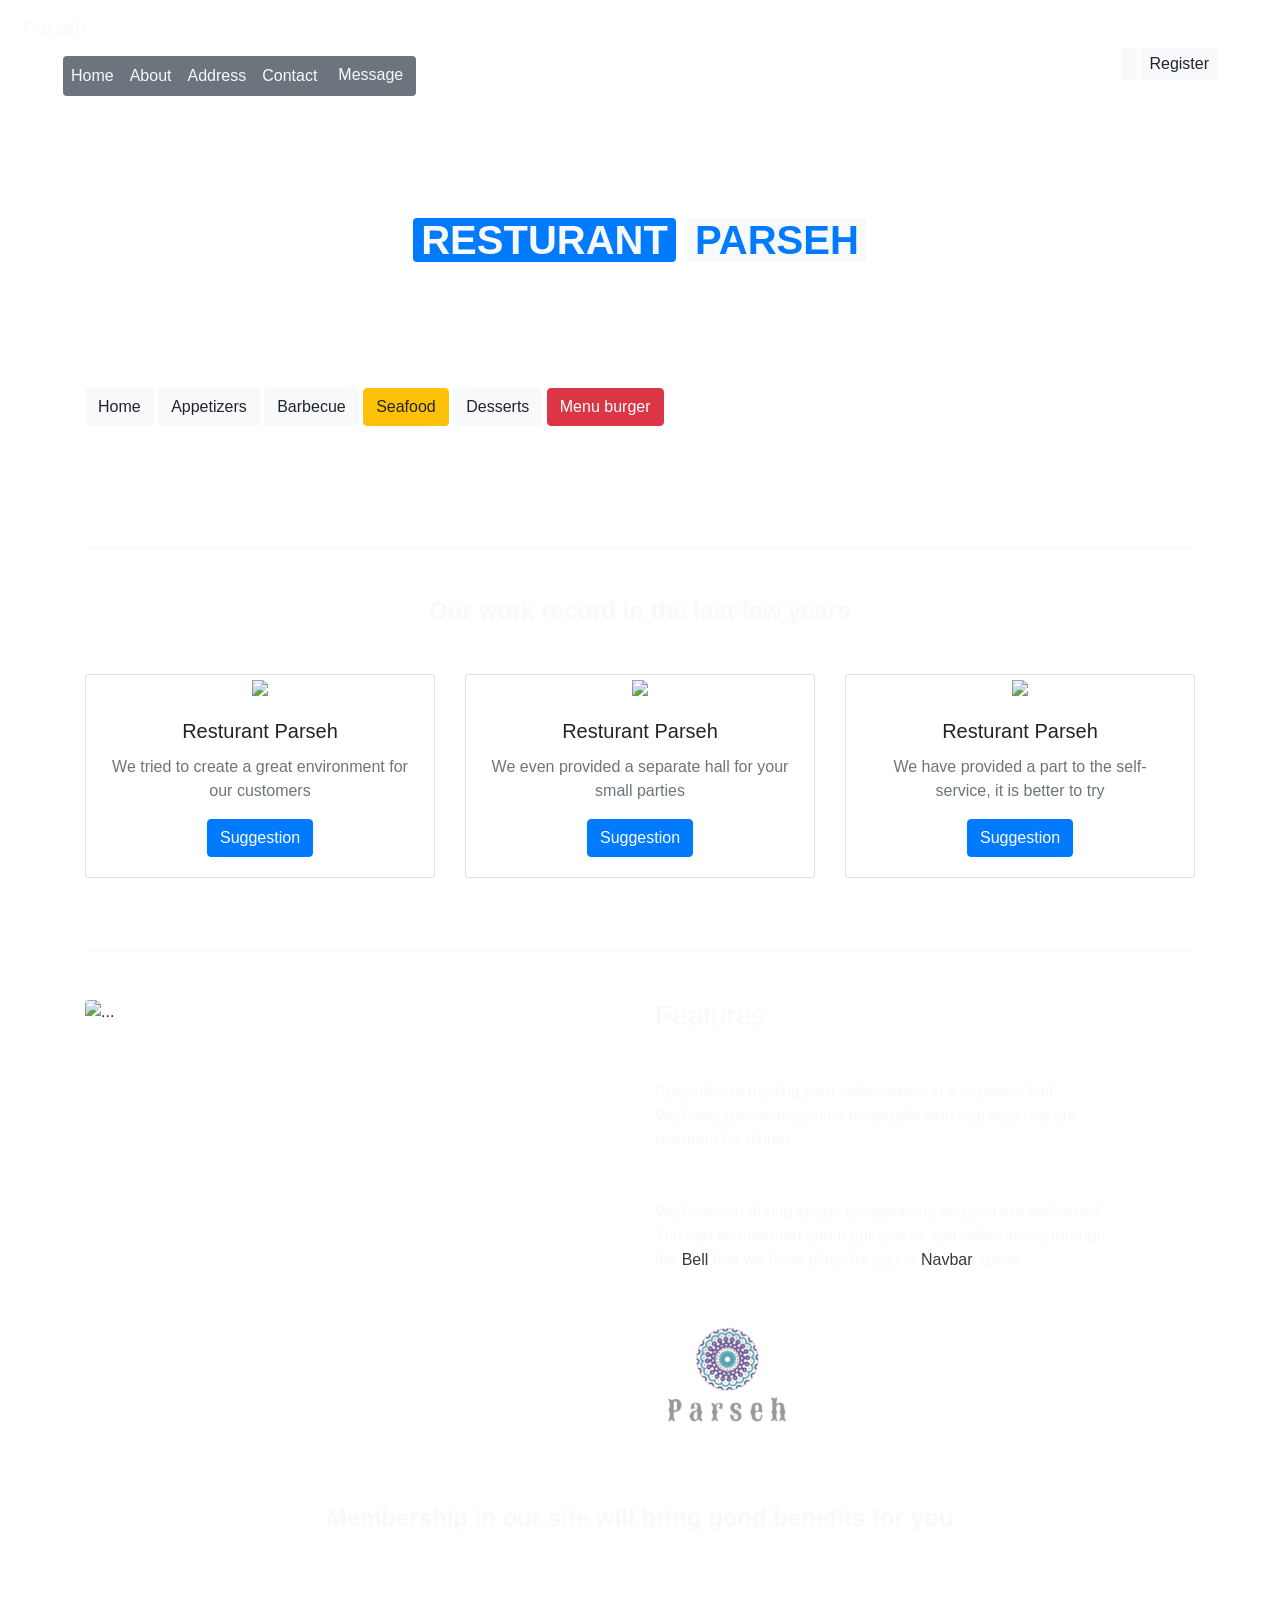
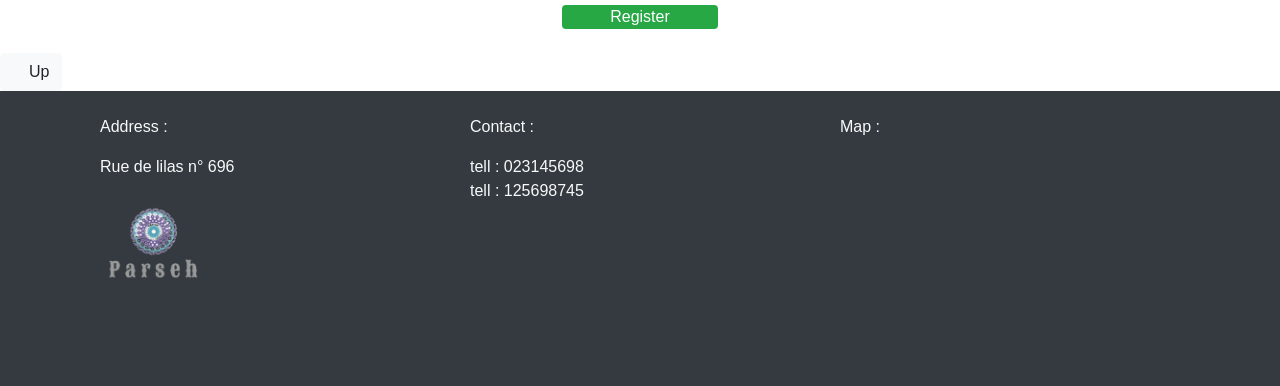
==== commit ffded262: "Created page menu burger" ====
--- a/HTML/About.html
+++ b/HTML/About.html
@@ -26,7 +26,7 @@
          <span class="navbar-toggler-icon"></span>
        </button>
        <a href="../HTML/register.html" class="btn-light px-2 py-1 rounded float-right me-5 mt-5">Register</a> 
-       <a href="../HTML/register.html" class="btn-light px-2 py-1 rounded float-right me-1 mt-5"><img style="width:22px ;" src="https://cdn-icons-png.flaticon.com/512/4290/4290854.png" alt=""></a>
+       <a href="../HTML/cart.html" class="btn-light px-2 py-1 rounded float-right me-1 mt-5"><img style="width:22px ;" src="https://cdn-icons-png.flaticon.com/512/4290/4290854.png" alt=""></a>
    
        <div class="collapse navbar-collapse " id="navbarSupportedContent">
          
@@ -43,19 +43,7 @@
            <li class="nav-item">
              <a class="nav-link text-light" href="#footer" tabindex="-1" aria-disabled="true">Contact</a>
            </li>
-          
-             <!-- <div class="dropdown">
-               <button class="btn btn-light dropdown-toggle" type="button" id="dropdownMenuButton1" data-bs-toggle="dropdown" aria-expanded="false">
-                 Menu
-               </button>
-               <ul class="dropdown-menu" aria-labelledby="dropdownMenuButton1 ">
-                 <li class=""><a class="dropdown-item " href="Appetizer.html" target="">Appetizers</a></li>
-                 <li class=""><a class="dropdown-item " href="Barbecue.html">Barbecue</a></li>
-                 <li class=""><a class="dropdown-item " href="Desserts.html" target="">Desserts</a></li>
-                 <li class=""><a class="dropdown-item " href="seafood.html" target="">Seafood</a></li>
-               </ul>
-             </div> -->
-   
+
            </li>
            <li class="nav-item">
              <button type="button" class="btn text-light" data-bs-toggle="modal" data-bs-target="#exampleModal" data-bs-whatever="@mdo">Message</button>
@@ -104,6 +92,7 @@
          <a href="../HTML/Barbecue.html" class="btn btn-light mx-auto my-1">Barbecue</a>
          <a href="../HTML/seafood.html" class="btn btn-warning mx-auto my-1">Seafood</a>
          <a href="../HTML/Desserts.html" class="btn btn-light mx-auto my-1">Desserts</a>
+         <a href="../HTML/menu.html" class="btn btn-danger mx-auto my-1">Menu burger</a>
        </div>
      </div>
    </nav>
@@ -224,9 +213,9 @@
     <footer class="bg-dark text-center  p-4" id="footer">
      
         <!-- Map -->
-        <div class="row">
+        <div class="row container mx-auto">
           <div class="col-sm-12 col-md-6 col-lg-4">
-              <div class="container-address ">
+              <div class="container-address text-start">
                 <ul class="text-light list-unstyled">
                   <li><p class="text-light">Address :</p></li>
                   <li class="">Rue de lilas n° 696</li>
@@ -235,7 +224,7 @@
               </div>
           </div>
           <div class="col-sm-12 col-md-6 col-lg-4">
-              <div class="container-contact ">
+              <div class="container-contact text-start">
                 <ul class="list-unstyled text-light">
                   <li><p class="text-light">Contact :</p></li>
                   <li>tell : 023145698</li>
@@ -244,7 +233,7 @@
               </div>
           </div>
           <div class="col-sm-12 col-md-6 col-lg-4">
-                <div class="container-map ">
+                <div class="container-map text-start">
                   <p class="text-light">Map :</p>
                   <iframe class=""  src="https://www.google.com/maps/embed?pb=!1m18!1m12!1m3!1d20157.532935539723!2d4.367939099999999!3d50.8368758!2m3!1f0!2f0!3f0!3m2!1i1024!2i768!4f13.1!4m3!3e6!4m0!4m0!5e0!3m2!1snl!2sbe!4v1652882375316!5m2!1snl!2sbe" max-width="400" height="200" style="border:0;" allowfullscreen="" loading="lazy" referrerpolicy="no-referrer-when-downgrade"></iframe>
                 </div>
